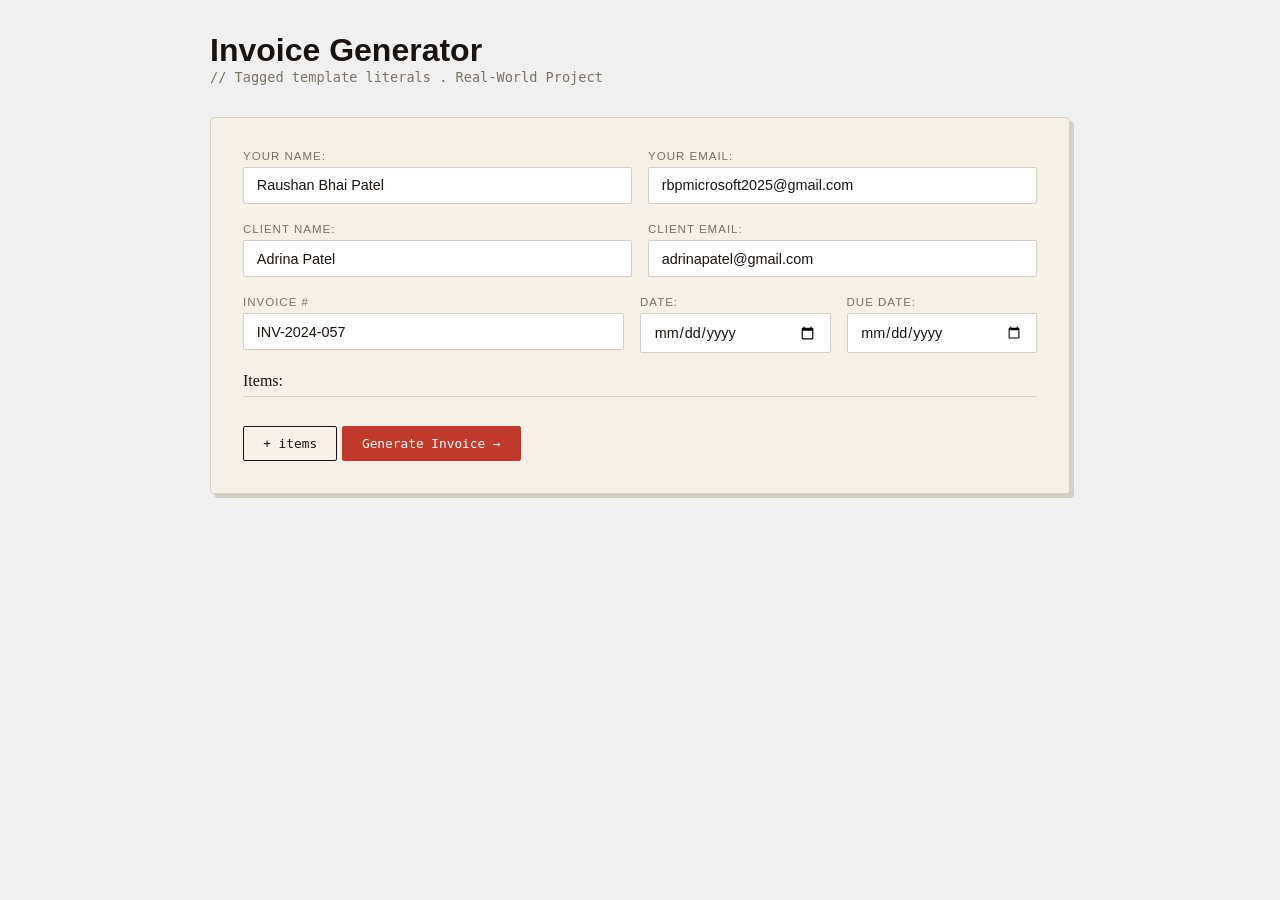
==== project-02/index.html @ 6791baf3 "project2" ====
<!DOCTYPE html>
<html lang="en">
<head>
    <meta charset="UTF-8">
    <meta name="viewport" content="width=device-width, initial-scale=1.0">
    <title>Invoice Generator</title>
    <link rel="stylesheet" href="style.css">
</head>
<body>
    <div class="wrapper">
        <h1>Invoice Generator</h1>
        <p class="subtitle">// Tagged template literals . Real-World Project</p>

        <div class="form-card">
            <div class="form-grid">
                <div>
                    <label for="from-name">Your Name:</label>
                    <input type="text" id="from-name" value="Raushan Bhai Patel">
                </div>
                <div>
                    <label for="from-email">Your email:</label>
                    <input type="email" id="from-email" value="rbpmicrosoft2025@gmail.com">
                </div>

            </div>

            <div class="form-grid">
                <div>
                    <label for="to-name">Client Name: </label>
                    <input type="text" id="to-name" value="Adrina Patel">
                </div>
                <div>
                    <label for="to-email">Client email: </label>
                    <input type="email" id="to-email" value="adrinapatel@gmail.com">
                </div>
            </div>

            <div class="form-grid three">
                <div>
                    <label for="inv-num">Invoice #</label>
                    <input type="" id="inv-num" value="INV-2024-057">
                </div>
                <div>
                    <label for="inv-date">Date:</label>
                    <input type="date" id="inv-date">
                </div>
                <div>
                    <label for="due-date">Due Date:</label>
                    <input type="date" id="due-date">
                </div>
            </div>

            <div class="section-label">Items: </div>
            <div id="items-container"></div>
            <button class="btn btn-add-items">+ items</button>
            <button class="btn btn-generate-inv">Generate Invoice →</button>

        </div>

        <div id="preview" style="display:none"></div>
    </div>
    <script src="script.js"></script>
</body>
</html>
---- project-02/style.css ----
*,
*::before,
*::after {
    margin: 0;
    padding: 0;
    box-sizing: border-box;
}

:root {
    --ink: #1a1410;
    --paper: #f5f0e8;
    --cream: #f0f0f0;
    --accent: #c0392b;
    --gold: #b8962e;
    --muted: #7a7265;
    --line: #d4cfc4;
}

body {
    background: var(--cream);
    font-family: 'DM Sans', sans-serif;
    color: var(--ink);
    min-height: 100vh;
    padding: 2rem 1rem;
}
.wrapper {
    max-width: 860px;
    margin: 0 auto;
}
.subtitle {
    color: var(--muted);
    font-size: 0.85rem;
    margin-bottom: 2rem;
    font-family: 'DM Mono', monospace;
}

.form-card {
    background: var(--paper);
    border: 1px solid var(--line);
    border-radius: 4px;
    padding: 2rem;
    margin-bottom: 2rem;
    box-shadow: 4px 4px 0 var(--line);
}
.form-grid {
    display: grid;
    grid-template-columns: 1fr 1fr;
    gap: 1rem;
    margin-bottom: 1.2rem;
}

.form-grid.three {
    grid-template-columns: 2fr 1fr 1fr;
}
label {
    display: block;
    font-size: 0.72rem;
    font-weight: 500;
    text-transform: uppercase;
    letter-spacing: 1px;
    color: var(--muted);
    margin-bottom: 0.3rem;
}

input {
    width: 100%;
    padding: 0.6rem 0.8rem;
    border: 1px solid var(--line);
    background: #fff;
    font-family: 'DM Sans', sans-serif;
    font-size: 0.9rem;
    color: var(--ink);
    border-radius: 2px;
    outline: none;
    transition: border-color 0.2s;
}

input:focus {
    border-color: var(--gold);
}
.section-label {
    font-family: 'Playfair Display', serif;
    font-size: 1rem;
    margin: 1.2rem 0 0.8rem;
    padding-bottom: 0.4rem;
    border-bottom: 1px solid var(--line);
}
.btn {
    padding: 0.55rem 1.2rem;
    font-family: 'DM Mono', monospace;
    font-size: 0.8rem;
    cursor: pointer;
    border: 1px solid var(--ink);
    border-radius: 2px;
    transition: all 0.15s;
}
.btn-add-items {
    background: transparent;
    color: var(--ink);
}
.btn-add-items:hover {
    background: var(--ink);
    color: var(--paper);
}

.btn-generate-inv {
    background: var(--accent);
    color: #fff;
    border-color: var(--accent);
    margin-top: 1rem;
}
.btn-generate-inv:hover {
    background: #a93226;
}

/* ------------- Invoice Preview -------------- */
#preview {
    background: var(--paper);
    border: 1px solid var(--line);
    padding: 3rem;
    box-shadow: 6px 6px 0 var(--line);
    animation: fadeUp 0.4s ease;
}

@keyframes fadeUp {
    from { opacity: 0; transform: translateY(12px); }
    to { opacity: 1; transform: translateY(0); }
}
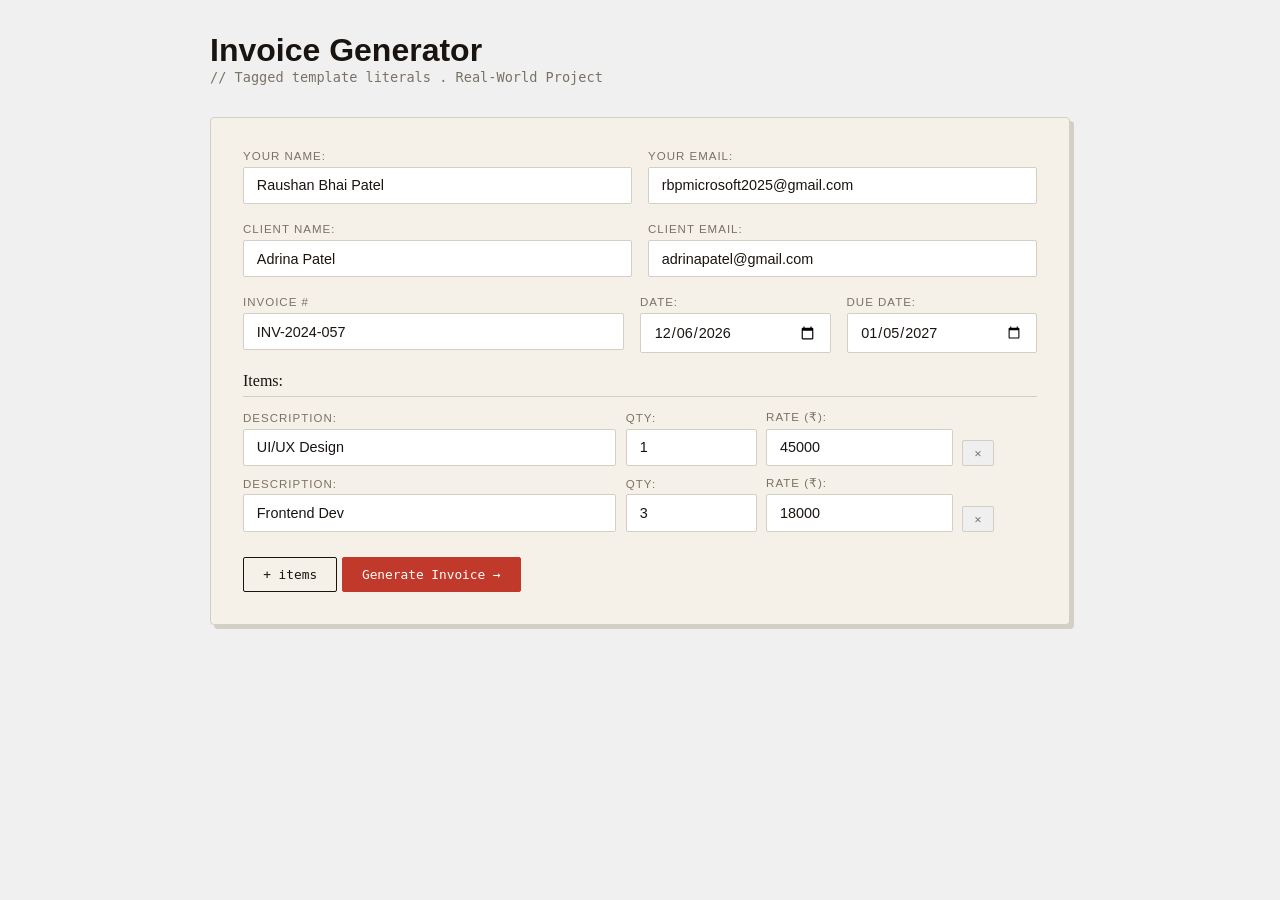
==== commit b6d84be6: "project completed" ====
--- a/project-02/index.html
+++ b/project-02/index.html
@@ -52,8 +52,8 @@
 
             <div class="section-label">Items: </div>
             <div id="items-container"></div>
-            <button class="btn btn-add-items">+ items</button>
-            <button class="btn btn-generate-inv">Generate Invoice →</button>
+            <button class="btn btn-add-items" onclick="addItems()">+ items</button>
+            <button class="btn btn-generate-inv" onclick="generateInvoice()">Generate Invoice →</button>
 
         </div>
 
--- a/project-02/style.css
+++ b/project-02/style.css
@@ -113,6 +113,27 @@
     background: #a93226;
 }
 
+.btn-sm {
+    padding: 0.3rem 0.7rem;
+    font-size: 0.72rem;
+    border-color: var(--line);
+    color: var(--muted);
+}
+
+.btn-sm:hover {
+    border-color: var(--accent);
+    color: var(--accent);
+    background: transparent;
+}
+
+.item-row {
+    display: grid;
+    grid-template-columns: 2fr 0.7fr 1fr 0.4fr;
+    gap: 0.6rem;
+    align-items: end;
+    margin-bottom: 0.6rem;
+}
+
 /* ------------- Invoice Preview -------------- */
 #preview {
     background: var(--paper);
@@ -121,8 +142,155 @@
     box-shadow: 6px 6px 0 var(--line);
     animation: fadeUp 0.4s ease;
 }
-
 @keyframes fadeUp {
     from { opacity: 0; transform: translateY(12px); }
     to { opacity: 1; transform: translateY(0); }
+}
+
+
+
+.inv-header {
+    display: flex;
+    justify-content: space-between;
+    align-items: flex-start;
+    margin-bottom: 2.5rem;
+}
+
+.inv-title {
+    font-family: 'Playfair Display', serif;
+    font-size: 2.8rem;
+    color: var(--accent);
+    letter-spacing: -1px;
+}
+
+.inv-meta {
+    text-align: right;
+    font-family: 'DM Mono', monospace;
+    font-size: 0.78rem;
+    line-height: 1.8;
+    color: var(--muted);
+}
+
+.inv-meta strong {
+    color: var(--ink);
+}
+
+.inv-parties {
+    display: grid;
+    grid-template-columns: 1fr 1fr;
+    gap: 2rem;
+    margin-bottom: 2rem;
+    padding: 1.5rem 0;
+    border-top: 2px solid var(--ink);
+    border-bottom: 1px solid var(--line);
+}
+
+.party-tag {
+    font-size: 0.68rem;
+    text-transform: uppercase;
+    letter-spacing: 1.5px;
+    color: var(--gold);
+    margin-bottom: 0.4rem;
+    font-family: 'DM Mono', monospace;
+}
+
+.party-name {
+    font-family: 'Playfair Display', serif;
+    font-size: 1.1rem;
+}
+
+.party-email {
+    font-size: 0.82rem;
+    color: var(--muted);
+}
+
+.inv-table {
+    width: 100%;
+    border-collapse: collapse;
+    margin-bottom: 1.5rem;
+    font-size: 0.88rem;
+}
+
+.inv-table th {
+    text-align: left;
+    padding: 0.5rem 0.8rem;
+    font-size: 0.68rem;
+    text-transform: uppercase;
+    letter-spacing: 1px;
+    color: var(--muted);
+    border-bottom: 1px solid var(--ink);
+    font-weight: 500;
+}
+
+.inv-table td {
+    padding: 0.8rem;
+    border-bottom: 1px solid var(--line);
+}
+
+.inv-table td:last-child,
+.inv-table th:last-child {
+    text-align: right;
+    font-family: 'DM Mono', monospace;
+}
+
+.inv-total {
+    text-align: right;
+    font-family: 'DM Mono', monospace;
+}
+
+.inv-total-line {
+    display: flex;
+    justify-content: flex-end;
+    gap: 3rem;
+    padding: 0.4rem 0.8rem;
+    font-size: 0.85rem;
+    color: var(--muted);
+}
+
+.inv-grand {
+    display: flex;
+    justify-content: flex-end;
+    gap: 3rem;
+    padding: 0.8rem;
+    background: var(--ink);
+    color: var(--paper);
+    font-size: 1rem;
+    font-weight: 500;
+    margin-top: 0.5rem;
+}
+
+.inv-grand span:last-child {
+    font-family: 'Playfair Display', serif;
+    font-size: 1.2rem;
+}
+
+.inv-footer {
+    margin-top: 2.5rem;
+    padding-top: 1rem;
+    border-top: 1px solid var(--line);
+    font-size: 0.78rem;
+    color: var(--muted);
+    font-family: 'DM Mono', monospace;
+}
+
+@media (max-width: 600px) {
+
+    .form-grid,
+    .form-grid.three {
+        grid-template-columns: 1fr;
+    }
+
+    .item-row {
+        grid-template-columns: 1fr 1fr;
+    }
+
+    .inv-header,
+    .inv-parties {
+        flex-direction: column;
+        gap: 1rem;
+    }
+
+    #preview {
+        padding: 1.5rem;
+    }
 }
